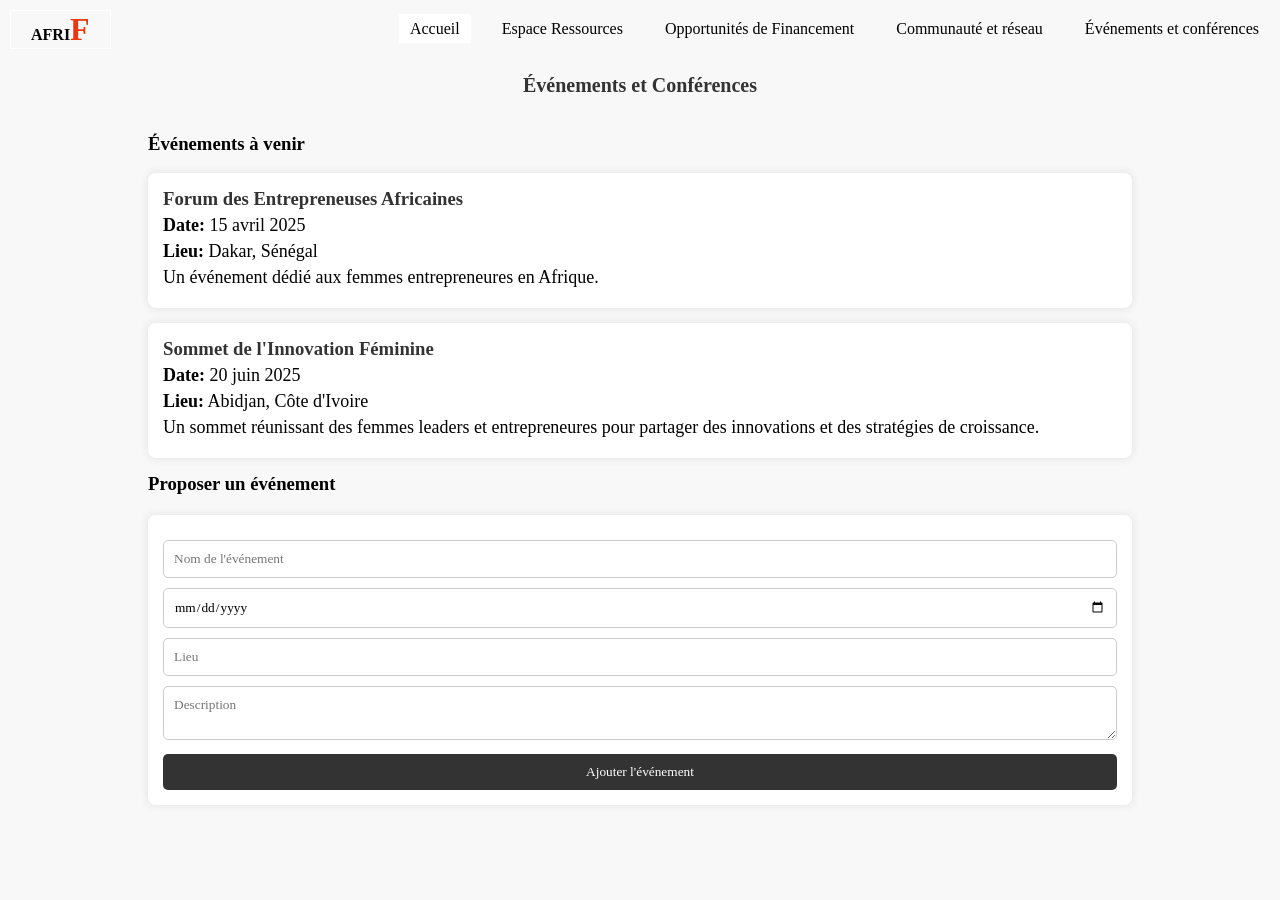
==== event.html @ b00e2da1 "Init project" ====
<!DOCTYPE html>
<html lang="fr">
<head>
    <meta charset="UTF-8">
    <meta name="viewport" content="width=device-width, initial-scale=1.0">
    <title>Événements et Conférences</title>
    
    <link rel="stylesheet" href="style.css">
    <link rel="stylesheet" href="event.css">
</head>
<body>
    
    <div class="principale">
        <div class="logo">
            <a href="#">Afri<span>F</span></a>
        </div>
    <ul>
        <li class="active">
            <a href="index.html">Accueil</a>
        </li>
        <li>
            <a href="er.html">Espace Ressources </a>
        </li>
        <li>
            <a href="opporf.html">Opportunités de Financement </a>
        </li>
        <li>
            <a href="reseau.html">Communauté et réseau</a>
        </li>
        
        <li>
            <a href="event.html">Événements et conférences</a>
        </li>
    </ul>
</div>
<br><br><br>

    <div class="container">
        <h2>Événements et Conférences</h2>
<br><br>
        <h3>Événements à venir</h3>
        <br>
        <div id="events-list">
            <div class="event">
                <h3>Forum des Entrepreneuses Africaines</h3>
                <p><strong>Date:</strong> 15 avril 2025</p>
                <p><strong>Lieu:</strong> Dakar, Sénégal</p>
                <p>Un événement dédié aux femmes entrepreneures en Afrique.</p>
            </div>
            <div class="event">
                <h3>Sommet de l'Innovation Féminine</h3>
                <p><strong>Date:</strong> 20 juin 2025</p>
                <p><strong>Lieu:</strong> Abidjan, Côte d'Ivoire</p>
                <p>Un sommet réunissant des femmes leaders et entrepreneures pour partager des innovations et des stratégies de croissance.</p>
            </div>
        </div>

        <h3>Proposer un événement</h3>
        <div class="form-container">
            <input type="text" id="event-name" placeholder="Nom de l'événement" required>
            <input type="date" id="event-date" required>
            <input type="text" id="event-location" placeholder="Lieu" required>
            <textarea id="event-description" placeholder="Description"></textarea>
            <button onclick="addEvent()">Ajouter l'événement</button>
        </div>
    </div>
    
    <script>
        function addEvent() {
            let name = document.getElementById("event-name").value;
            let date = document.getElementById("event-date").value;
            let location = document.getElementById("event-location").value;
            let description = document.getElementById("event-description").value;

            if (name && date && location) {
                let eventList = document.getElementById("events-list");
                let eventDiv = document.createElement("div");
                eventDiv.classList.add("event");
                eventDiv.innerHTML = `<h3>${name}</h3><p><strong>Date:</strong> ${date}</p><p><strong>Lieu:</strong> ${location}</p><p>${description}</p>`;
                eventList.appendChild(eventDiv);

                document.getElementById("event-name").value = "";
                document.getElementById("event-date").value = "";
                document.getElementById("event-location").value = "";
                document.getElementById("event-description").value = "";
            } else {
                alert("Veuillez remplir tous les champs requis.");
            }
        }
    </script>
</body>
</html>
---- style.css ----
*{
    padding: 0;
    margin: 0;
    box-sizing: border-box;
    font-family: century;
}
header{
    background-image:linear-gradient(rgba(0,0,0,0.6),rgba(0,0,0,0.6)), url(./images/woman.jpg);
    height: 100vh;
    background-size: cover;
    background-position: center;
}
.logo a{
    color: #ffff;
    padding: 0px 20px;
    border: 1px solid #ffff;
    position: absolute;
    top: 10px;
    left: 10px;
    text-transform: uppercase;
    text-decoration: none;
    font-weight: 900;
    text-shadow: rgba(0, 0, 0, 0.7);
}
.logo span{
    color: rgb(238, 56, 11);
    font-weight: bold;
    font-size: 2rem;
}
.principale ul{
    list-style: none;
    float: right;
    display: flex;
    margin-top: 20px;
}
ul li a{
    text-decoration: none;
    color: #fff;
    padding:5px 10px;
    border: 1px solid transparent;
    margin: 10px;
    font-weight: 500;
    transition: 0.6s ease;
}
ul li a:hover{
    background: #fff;
    color: black;
}
ul li.active a{
    background: #fff;
    color: black;
}
.principale{
max-width: 114rem;
margin: 0 auto;
}
.titre{
    position: absolute;
    top: 50%;
    left: 50%;
    transform: translate(-50%, -50%);
}
.titre h1{
    color: #fff;
    font-size: 20px;
}
.bouton{
    position: absolute;
    top: 60%;
    left: 50%;
    transform: translate(-50%, -50%);
}
.bouton a{
    color: #fff;
    text-decoration: none;
    border: 1px solid #fff;
padding: 10px 20px;
}
.btn{
    transition: 0.6s ease;
}
.btn:hover{
    background-color:#fff;
    color: black;
}
.buttons{
    position: absolute;
    top: 60%;
    left: 50%;
    transform: translate(-50%, -50%);
}
.btns{
    transition: 0.6s ease;
}
.btns:hover{
    background-color:#fff;
    color: black;
}
.buttons a{
    color: #fff;
    text-decoration: none;
    border: 1px solid #fff;
padding: 10px 20px;
}
.resources {
    display: flex;
    flex-wrap: wrap;
    justify-content: center;
    margin: 20px;
}

.resource {
    color: black;
    
    padding: 20px;
    margin: 15px;
    width: 300px;
    box-shadow: 0 4px 8px rgba(0, 0, 0, 0.1);
    border-radius: 10px;
    text-align: center;
    overflow: hidden; /* Empêche le débordement du contenu */
word-wrap: break-word; /* Coupe les mots longs pour éviter qu'ils dépassent */
min-height: 250px; /* Assure que toutes les cartes aient une hauteur uniforme */
display: flex;
flex-direction: column;
justify-content: space-between; /* Garde une bonne répartition du contenu */
}

.resource ul {
    padding: 0;
    margin: 10px 0;
    list-style-type: none;
}
.resource ul li {
    margin: 8px 0;
}

.resource ul li a {
    text-decoration: none;
    color: #007bff;
    font-weight: bold;
    display: block; /* Permet aux liens de ne pas dépasser */
}

.resource ul li a:hover {
    text-decoration: underline;
}
.resource ul li a { 
    text-decoration: none;
    color:black;
    padding:5px 10px;
    border: 1px solid transparent;
    margin: 10px;
    font-weight: 500;
    transition: 0.6s ease;
    text-align: center;
}

 ressource ul li.active a{
    background: #fff;
    color: black;
}
h2 {
    font-size: 20px;
    color: white
    text-align: center;
}
h1 {
    margin: 20px;
    padding: 20px;
    font-size: 28px;
    color: white;
    text-align: center;
}

p {
    margin: 20px;
    font-size: 18px;
    margin-top: 10px;
    color: white;
}
main {
    padding: 20px;
  }
  
  section {
    background-color: white;
  margin-bottom: 20px;
  padding: 20px;
  border-radius: 8px;
  box-shadow: 0 5px 8px rgba(0, 0, 0, 0.1);
  /* Assurer que chaque section soit suffisamment flexible */
  min-height: 350px; /* Minimum height to make sections appear bigger */
  }
  
  section h2 {
    color: #004d40;
  }
footer {
    background-color: #333;
    color: white;
    text-align: center;
    padding: 10px;
    position: fixed;
    bottom: 0;
    width: 100%;
  }
  section p{
    color: black;
  }
  nav ul {
    list-style-type: none;
    padding: 0;
  }
  
  nav ul li {
    display: inline;
    margin-right: 15px;
  }
  
  nav ul li a {
    color:black;
    text-decoration: none;
        font-weight: bold;
        text-align: center;
  }
  
  nav ul li a:hover {
    color: black;
   text-decoration: underline;
  }
  
#moi{
    text-align: center;
}
---- event.css ----
body {
    font-family: Arial, sans-serif;
    margin: 0;
    padding: 0;
    background-color: #f8f8f8;
}

.container {
    width: 80%;
    margin: auto;
    padding: 20px;
}

h2 {
    text-align: center;
    color: #333;
}

.event {
    background: white;
    padding: 15px;
    margin-bottom: 15px;
    border-radius: 8px;
    box-shadow: 0 0 10px rgba(0, 0, 0, 0.1);
}

.event h3 {
    margin: 0;
    color: #333;
}

.event p {
    margin: 5px 0;
}

.form-container {
    background: white;
    padding: 15px;
    margin-top: 20px;
    border-radius: 8px;
    box-shadow: 0 0 10px rgba(0, 0, 0, 0.1);
}

input, button, textarea {
    width: 100%;
    padding: 10px;
    margin-top: 10px;
    border: 1px solid #ccc;
    border-radius: 5px;
}

button {
    background-color: #333;
    color: white;
    border: none;
    cursor: pointer;
}

button:hover {
    background-color: #333;
}
.event p{
    color: black;
}
.logo a{
    color: black;
    padding: 0px 20px;
    border: 1px solid #ffff;
    position: absolute;
    top: 10px;
    left: 10px;
    text-transform: uppercase;
    text-decoration: none;
    font-weight: 900;
    text-shadow: rgba(0, 0, 0, 0.7);
}
ul li a{
    text-decoration: none;
    color:black;
    padding:5px 10px;
    border: 1px solid transparent;
    margin: 10px;
    font-weight: 500;
    transition: 0.6s ease;
}
ul li a:hover{
    background: #fff;
    color: black;
}
ul li.active a{
    background: #fff;
    color: black;
}
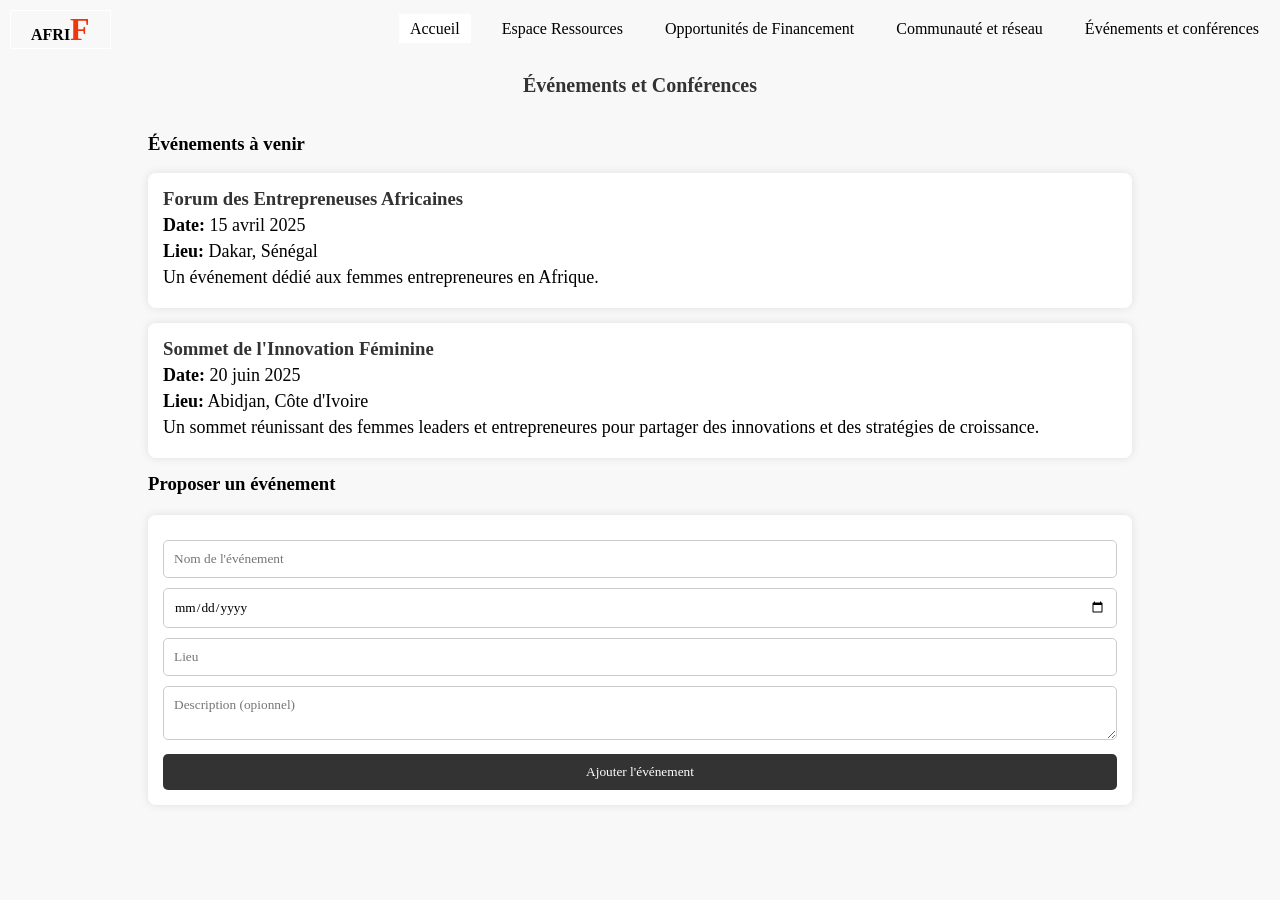
==== commit efdc0fbb: "add "optionnel" in description - events" ====
--- a/event.html
+++ b/event.html
@@ -60,7 +60,7 @@
             <input type="text" id="event-name" placeholder="Nom de l'événement" required>
             <input type="date" id="event-date" required>
             <input type="text" id="event-location" placeholder="Lieu" required>
-            <textarea id="event-description" placeholder="Description"></textarea>
+            <textarea id="event-description" placeholder="Description (opionnel)"></textarea>
             <button onclick="addEvent()">Ajouter l'événement</button>
         </div>
     </div>
